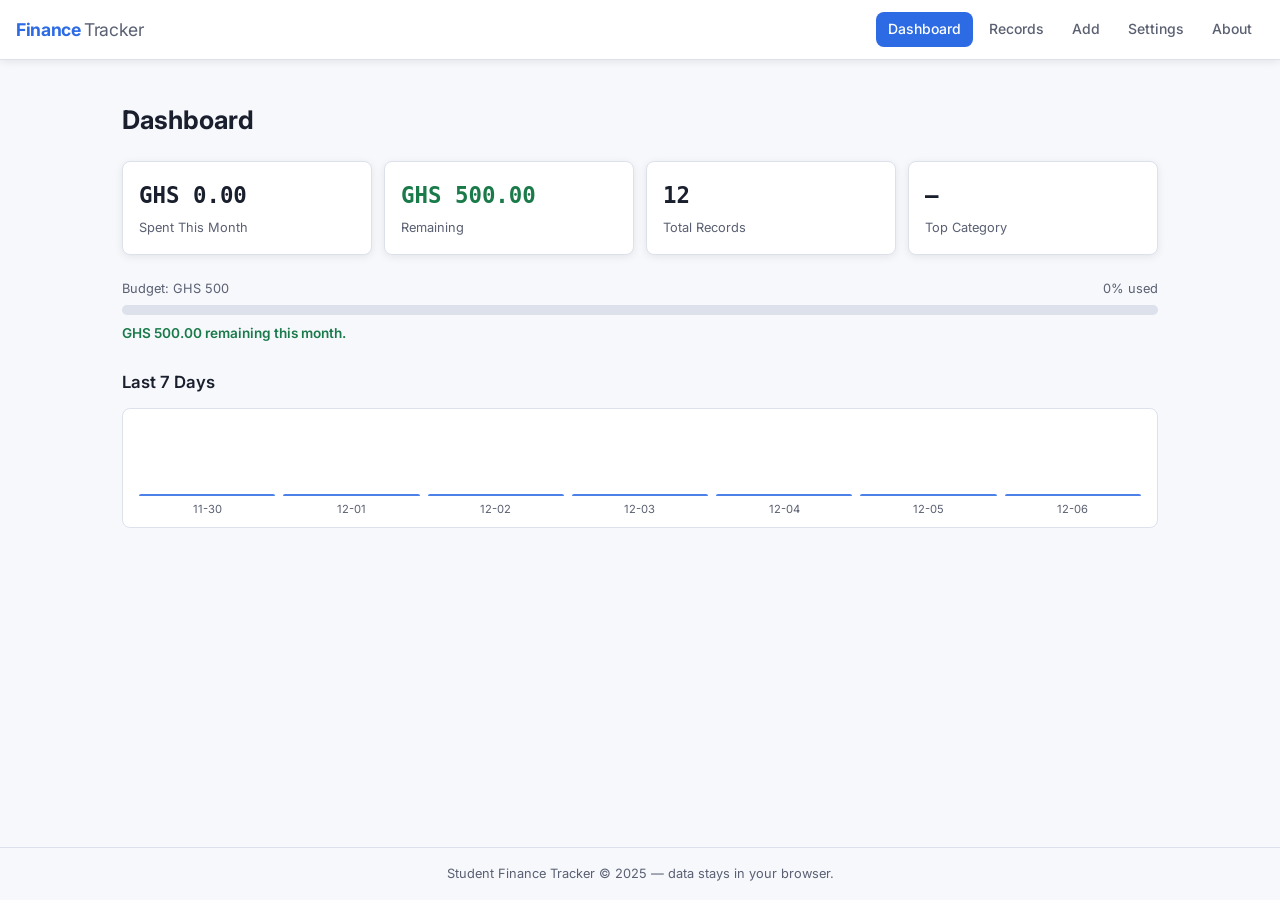
==== index.html @ 5b9d56cb "First prototype of the Student Finance Tracker web application. This commit includes the initial set" ====
<!DOCTYPE html>
<html lang="en">
<head>
  <meta charset="UTF-8">
  <meta name="viewport" content="width=device-width, initial-scale=1.0, viewport-fit=cover">
  <meta name="description" content="Student Finance Tracker — track your spending, budget, and categories.">
  <title>Student Finance Tracker</title>
  <link rel="preconnect" href="https://fonts.googleapis.com">
  <link rel="stylesheet" href="https://fonts.googleapis.com/css2?family=Inter:wght@400;500;600;700&display=swap">
  <link rel="stylesheet" href="styles/main.css">
</head>
<body>
  <a href="#main-content" class="skip-link">Skip to content</a>

  <!-- Global ARIA live region for announcements -->
  <div id="live-announce" class="sr-only" role="status" aria-live="polite" aria-atomic="true"></div>

  <div class="app-layout">
    <header role="banner">
      <span class="app-title"> Finance <span>Tracker</span></span>
      <nav role="navigation" aria-label="Main navigation">
        <a href="#dashboard"  class="nav-link" data-section="dashboard"  aria-current="page">Dashboard</a>
        <a href="#records"    class="nav-link" data-section="records">Records</a>
        <a href="#add"        class="nav-link" data-section="add">Add</a>
        <a href="#settings"   class="nav-link" data-section="settings">Settings</a>
        <a href="#about"      class="nav-link" data-section="about">About</a>
      </nav>
    </header>

    <main id="main-content" role="main">

      <!-- Dashboard -->
      <section id="section-dashboard" aria-labelledby="dash-heading">
        <p>Loading…</p>
      </section>

      <!-- Records -->
      <section id="section-records" aria-labelledby="rec-heading" hidden>
        <p>Loading…</p>
      </section>

      <!-- Add -->
      <section id="section-add" aria-labelledby="add-heading" hidden>
        <p>Loading…</p>
      </section>

      <!-- Settings -->
      <section id="section-settings" aria-labelledby="set-heading" hidden>
        <p>Loading…</p>
      </section>

      <!-- About -->
      <section id="section-about" aria-labelledby="about-heading" hidden>
        <h2 id="about-heading">About</h2>
        <div class="about-card">
          <p>
            <strong>Student Finance Tracker</strong> helps you record and understand
            your day-to-day spending while at school. Track transactions, stay within
            your monthly budget, and search your history using plain text or regex patterns.
          </p>
          <p>
            Built with vanilla HTML, CSS, and JavaScript — no frameworks, no third-party
            dependencies. All data is stored locally in your browser.
          </p>
          <p>
            <strong>Features:</strong> regex-powered search, live validation, budget
            progress, 7-day trend chart, JSON import/export, multi-currency settings,
            and full keyboard accessibility.
          </p>
          <p>
            <a href="https://github.com/mwayo-tech/Student_FinaceTracker" target="_blank" rel="noopener noreferrer">
              GitHub Repository ↗
            </a>
            &nbsp;·&nbsp;
            <a href="mailto:m.wayo@alustudent.com">m.wayo@alustudent.com</a>
          </p>
        </div>
      </section>

    </main>

    <footer role="contentinfo">
      <p>Student Finance Tracker &copy; 2025 — data stays in your browser.</p>
    </footer>
  </div>

  <script type="module">
    // Inline seed loader — runs once if localStorage is empty
    import { loadRecords, saveRecords } from './scripts/storage.js';
    const existing = loadRecords();
    if (existing.length === 0) {
      fetch('./seed.json')
        .then(r => r.json())
        .then(data => { saveRecords(data); })
        .catch(() => {});
    }
  </script>
  <script type="module" src="scripts/main.js"></script>
</body>
</html>
---- styles/main.css ----
/* styles/main.css — Student Finance Tracker */

/* ── Tokens ─────────────────────────────────────────── */
:root {
  --ink:        #1a1f2e;
  --ink-muted:  #5a6072;
  --surface:    #f7f8fc;
  --card:       #ffffff;
  --border:     #dde1ec;
  --accent:     #2d6be4;
  --accent-dk:  #1a4fc0;
  --danger:     #c0392b;
  --success:    #1a7a4a;
  --warn:       #e67e22;
  --mark-bg:    #fff176;
  --radius:     8px;
  --shadow:     0 2px 8px rgba(0,0,0,.08);
  --font:       'Inter', system-ui, sans-serif;
  --mono:       'JetBrains Mono', 'Fira Mono', monospace;
  font-size: 16px;
}

@media (prefers-color-scheme: dark) {
  :root {
    --ink:       #e8ecf4;
    --ink-muted: #8892a8;
    --surface:   #12151f;
    --card:      #1c2130;
    --border:    #2e3450;
    --accent:    #5b8ef0;
    --accent-dk: #7aa5f5;
    --shadow:    0 2px 8px rgba(0,0,0,.4);
    --mark-bg:   #7a6f00;
  }
}

/* ── Reset ───────────────────────────────────────────── */
*, *::before, *::after { box-sizing: border-box; margin: 0; padding: 0; }
body { font-family: var(--font); background: var(--surface); color: var(--ink); line-height: 1.6; min-height: 100vh; }
img, svg { display: block; max-width: 100%; }

/* ── Skip link ───────────────────────────────────────── */
.skip-link {
  position: absolute; left: -9999px; top: 0;
  background: var(--accent); color: #fff; padding: .5rem 1rem;
  font-weight: 600; z-index: 999; border-radius: 0 0 var(--radius) 0;
}
.skip-link:focus { left: 0; }

/* ── Layout ──────────────────────────────────────────── */
.app-layout { display: flex; flex-direction: column; min-height: 100vh; }

header {
  background: var(--card);
  border-bottom: 1px solid var(--border);
  padding: .75rem 1rem;
  display: flex; align-items: center; justify-content: space-between;
  flex-wrap: wrap; gap: .5rem;
  position: sticky; top: 0; z-index: 100;
  box-shadow: var(--shadow);
}
.app-title { font-size: 1.1rem; font-weight: 700; color: var(--accent); letter-spacing: -.02em; }
.app-title span { color: var(--ink-muted); font-weight: 400; }

nav { display: flex; gap: .25rem; flex-wrap: wrap; }
.nav-link {
  padding: .4rem .75rem; border-radius: var(--radius);
  color: var(--ink-muted); text-decoration: none; font-size: .875rem; font-weight: 500;
  transition: background .15s, color .15s;
}
.nav-link:hover, .nav-link:focus { background: var(--surface); color: var(--accent); }
.nav-link[aria-current="page"] { background: var(--accent); color: #fff; }

main { flex: 1; padding: 1.25rem 1rem; max-width: 1100px; width: 100%; margin: 0 auto; }
section[id^="section-"] { animation: fadeIn .2s ease; }
@keyframes fadeIn { from { opacity: 0; transform: translateY(6px); } to { opacity: 1; transform: none; } }

footer {
  text-align: center; padding: 1rem; font-size: .8rem; color: var(--ink-muted);
  border-top: 1px solid var(--border);
}

/* ── Typography ──────────────────────────────────────── */
h2 { font-size: 1.4rem; font-weight: 700; margin-bottom: 1.25rem; color: var(--ink); }
h3 { font-size: 1.05rem; font-weight: 600; margin: 1.5rem 0 .75rem; }

/* ── Dashboard ───────────────────────────────────────── */
.stats-grid {
  display: grid;
  grid-template-columns: repeat(2, 1fr);
  gap: .75rem; margin-bottom: 1.5rem;
}
.stat-card {
  background: var(--card); border: 1px solid var(--border);
  border-radius: var(--radius); padding: 1rem;
  display: flex; flex-direction: column; gap: .25rem;
  box-shadow: var(--shadow);
}
.stat-value { font-size: 1.4rem; font-weight: 700; color: var(--ink); font-family: var(--mono); }
.stat-label { font-size: .8rem; color: var(--ink-muted); text-transform: capitalize; }
.stat-ok .stat-value  { color: var(--success); }
.stat-over .stat-value { color: var(--danger); }

.budget-bar-wrap { margin-bottom: .5rem; }
.budget-bar-labels { display: flex; justify-content: space-between; font-size: .8rem; color: var(--ink-muted); margin-bottom: .35rem; }
.budget-bar { background: var(--border); border-radius: 999px; height: 10px; overflow: hidden; }
.budget-fill { height: 100%; background: var(--accent); border-radius: 999px; transition: width .4s ease; }
.budget-fill.fill-over { background: var(--danger); }

.live-region {
  font-size: .85rem; font-weight: 600; margin: .5rem 0 1.5rem;
  color: var(--success); min-height: 1.2em;
}

/* 7-day chart */
.chart {
  display: flex; align-items: flex-end; gap: .5rem;
  height: 120px; background: var(--card);
  border: 1px solid var(--border); border-radius: var(--radius);
  padding: 1rem 1rem .5rem; margin-bottom: 1rem;
}
.chart-col { display: flex; flex-direction: column; align-items: center; flex: 1; height: 100%; }
.chart-bar-wrap { flex: 1; display: flex; align-items: flex-end; width: 100%; }
.chart-bar {
  width: 100%; min-height: 2px;
  background: var(--accent); border-radius: 4px 4px 0 0;
  transition: height .4s ease;
  opacity: .85;
}
.chart-label { font-size: .7rem; color: var(--ink-muted); margin-top: .35rem; white-space: nowrap; }

/* ── Forms ───────────────────────────────────────────── */
form { max-width: 640px; }
.form-row { margin-bottom: 1rem; }
.form-row-2 { display: grid; grid-template-columns: 1fr 1fr; gap: 1rem; }
.field-wrap { display: flex; flex-direction: column; gap: .3rem; }

label { font-size: .875rem; font-weight: 500; color: var(--ink); }
.hint { font-size: .8rem; color: var(--ink-muted); margin-bottom: .5rem; }

input[type="text"],
input[type="number"],
input[type="date"],
input[type="search"],
input[type="email"],
input[type="file"],
select, textarea {
  padding: .5rem .75rem; border: 1.5px solid var(--border);
  border-radius: var(--radius); background: var(--card); color: var(--ink);
  font-family: inherit; font-size: .95rem; width: 100%;
  transition: border-color .15s, box-shadow .15s;
}
input:focus, select:focus, textarea:focus {
  outline: 3px solid var(--accent); outline-offset: 2px; border-color: var(--accent);
}
.input-error { border-color: var(--danger) !important; }
.field-error { font-size: .8rem; color: var(--danger); min-height: 1em; }

.form-actions { display: flex; gap: .75rem; flex-wrap: wrap; margin-top: 1.25rem; }
.form-success { font-size: .875rem; color: var(--success); font-weight: 600; margin-top: .75rem; min-height: 1.2em; }

fieldset { border: 1px solid var(--border); border-radius: var(--radius); padding: 1rem; margin-bottom: 1.25rem; }
legend { font-weight: 600; font-size: .9rem; padding: 0 .5rem; }

/* ── Buttons ─────────────────────────────────────────── */
button, .btn-primary, .btn-secondary, .file-label {
  cursor: pointer; border: none; border-radius: var(--radius);
  font-family: inherit; font-size: .875rem; font-weight: 600;
  padding: .5rem 1.1rem; transition: background .15s, transform .1s;
  display: inline-flex; align-items: center; gap: .4rem;
}
button:focus-visible { outline: 3px solid var(--accent); outline-offset: 2px; }
.btn-primary { background: var(--accent); color: #fff; }
.btn-primary:hover { background: var(--accent-dk); }
.btn-secondary { background: var(--surface); color: var(--ink); border: 1.5px solid var(--border); }
.btn-secondary:hover { background: var(--border); }
.btn-edit   { background: var(--surface); color: var(--accent); border: 1.5px solid var(--accent); font-size: .8rem; padding: .3rem .65rem; }
.btn-delete { background: var(--surface); color: var(--danger); border: 1.5px solid var(--danger); font-size: .8rem; padding: .3rem .65rem; }
.btn-save-edit { background: var(--success); color: #fff; font-size: .8rem; padding: .3rem .65rem; }
.btn-cancel-edit { background: var(--surface); color: var(--ink-muted); font-size: .8rem; padding: .3rem .65rem; border: 1.5px solid var(--border); }
.file-label { background: var(--surface); color: var(--ink); border: 1.5px solid var(--border); }
.file-label:hover { background: var(--border); }

/* ── Records Table ───────────────────────────────────── */
.records-toolbar {
  display: flex; align-items: center; gap: 1rem; flex-wrap: wrap;
  margin-bottom: 1rem;
}
.search-wrap { display: flex; align-items: center; gap: .5rem; flex: 1; min-width: 0; }
.search-wrap input { flex: 1; }
.search-status { font-size: .8rem; white-space: nowrap; }
.search-status.error { color: var(--danger); }
.toggle-wrap { display: flex; align-items: center; gap: .4rem; font-size: .85rem; white-space: nowrap; }

.table-wrap { overflow-x: auto; border: 1px solid var(--border); border-radius: var(--radius); box-shadow: var(--shadow); }
table { width: 100%; border-collapse: collapse; background: var(--card); }
thead { background: var(--surface); }
th { padding: .65rem 1rem; text-align: left; font-size: .8rem; font-weight: 600; color: var(--ink-muted); border-bottom: 1px solid var(--border); white-space: nowrap; }
td { padding: .65rem 1rem; font-size: .875rem; border-bottom: 1px solid var(--border); vertical-align: middle; }
tr:last-child td { border-bottom: none; }
tr:hover td { background: var(--surface); }

.sort-btn { background: none; border: none; font: inherit; color: inherit; padding: 0; font-size: .8rem; font-weight: 600; cursor: pointer; }
.sort-btn:focus-visible { outline: 2px solid var(--accent); outline-offset: 2px; border-radius: 4px; }
.sort-icon { color: var(--accent); }

.actions-cell { display: flex; gap: .4rem; align-items: center; }
.tag { display: inline-block; background: var(--surface); border: 1px solid var(--border); border-radius: 999px; padding: .15rem .6rem; font-size: .78rem; }
.empty-row { text-align: center; color: var(--ink-muted); padding: 2rem !important; }

.records-count { font-size: .8rem; color: var(--ink-muted); margin-top: .5rem; }

.import-export-bar { display: flex; gap: .75rem; flex-wrap: wrap; margin-top: 1rem; }

mark { background: var(--mark-bg); border-radius: 3px; padding: 0 2px; }

/* ── About ───────────────────────────────────────────── */
.about-card {
  background: var(--card); border: 1px solid var(--border);
  border-radius: var(--radius); padding: 1.5rem; max-width: 600px;
  box-shadow: var(--shadow);
}
.about-card p { color: var(--ink-muted); margin-bottom: 1rem; }
.about-card a { color: var(--accent); }

/* ── Utilities ───────────────────────────────────────── */
.sr-only { position: absolute; width: 1px; height: 1px; overflow: hidden; clip: rect(0 0 0 0); white-space: nowrap; }

/* ── Breakpoints ─────────────────────────────────────── */
@media (min-width: 480px) {
  .stats-grid { grid-template-columns: repeat(2, 1fr); }
}
@media (min-width: 768px) {
  main { padding: 2rem 1.5rem; }
  .stats-grid { grid-template-columns: repeat(4, 1fr); }
  h2 { font-size: 1.6rem; }
}
@media (min-width: 1024px) {
  main { padding: 2.5rem 2rem; }
}

/* ── Reduced motion ──────────────────────────────────── */
@media (prefers-reduced-motion: reduce) {
  *, *::before, *::after { animation-duration: 0s !important; transition-duration: 0s !important; }
}
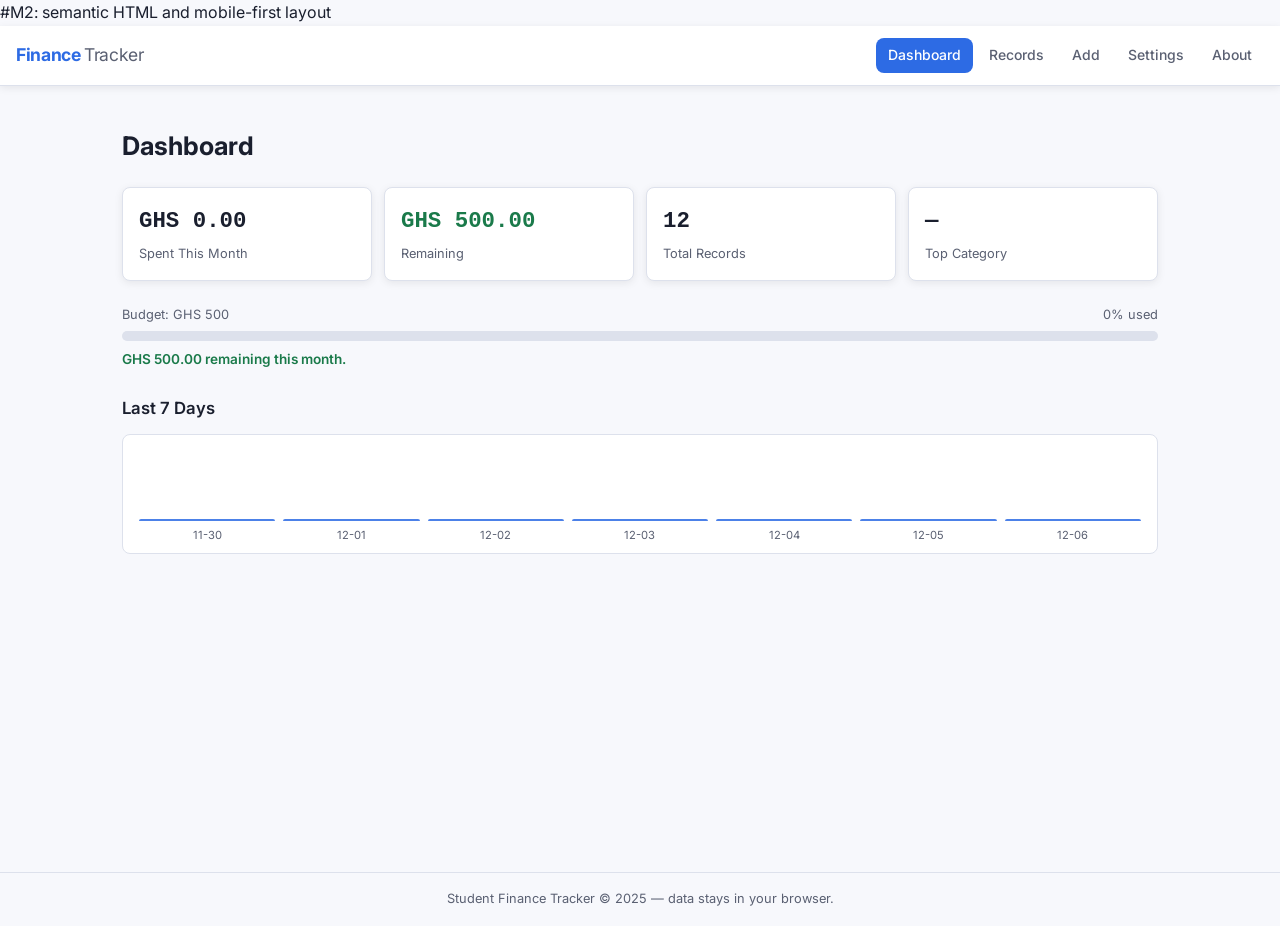
==== commit 04d52304: "M2: semantic HTML structure and mobile-first CSS" ====
--- a/index.html
+++ b/index.html
@@ -1,3 +1,4 @@
+#M2: semantic HTML and mobile-first layout
 <!DOCTYPE html>
 <html lang="en">
 <head>
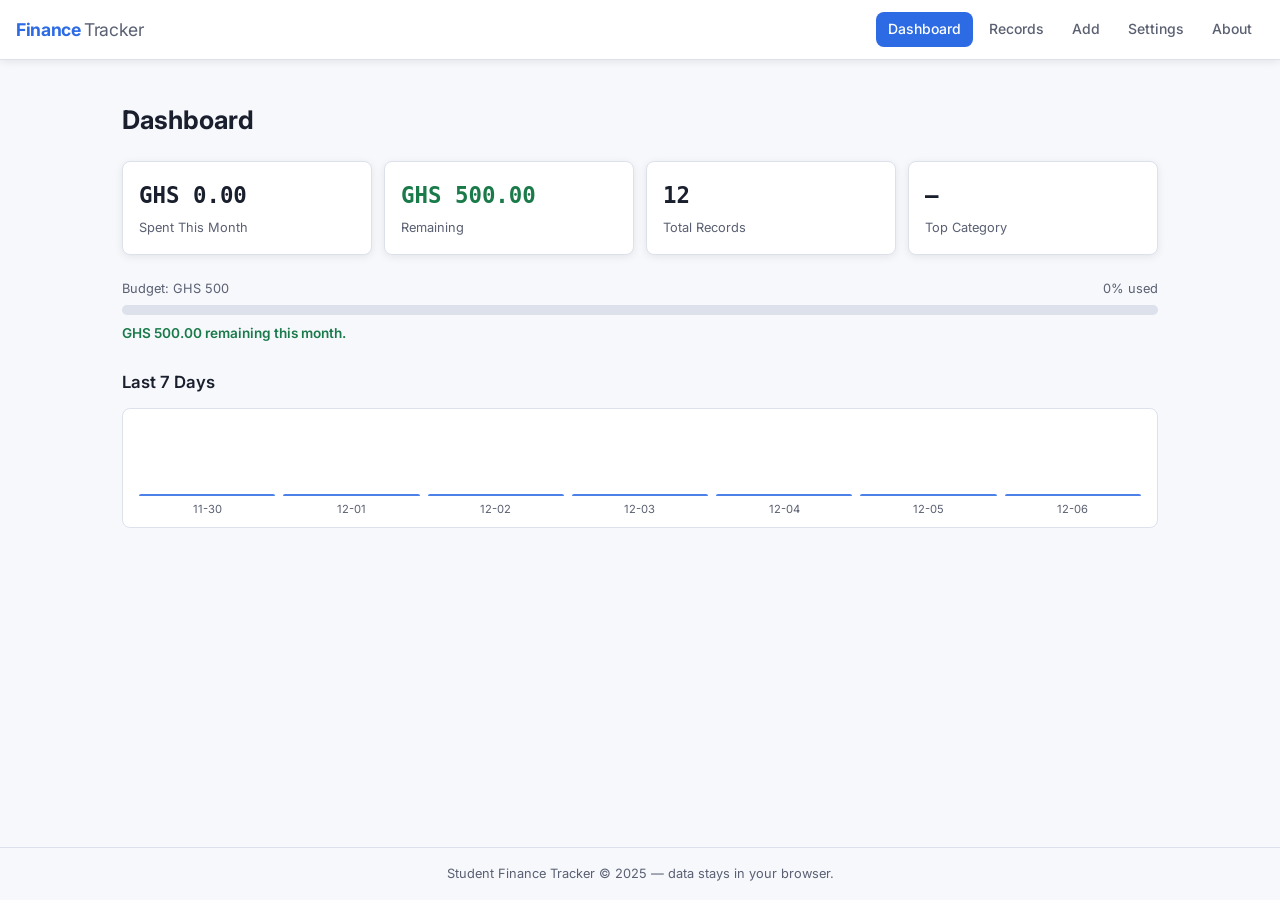
==== commit 028f0b0a: "Final Prototype" ====
--- a/index.html
+++ b/index.html
@@ -1,4 +1,3 @@
-#M2: semantic HTML and mobile-first layout
 <!DOCTYPE html>
 <html lang="en">
 <head>
@@ -98,4 +97,4 @@
   </script>
   <script type="module" src="scripts/main.js"></script>
 </body>
-</html>+</html>
